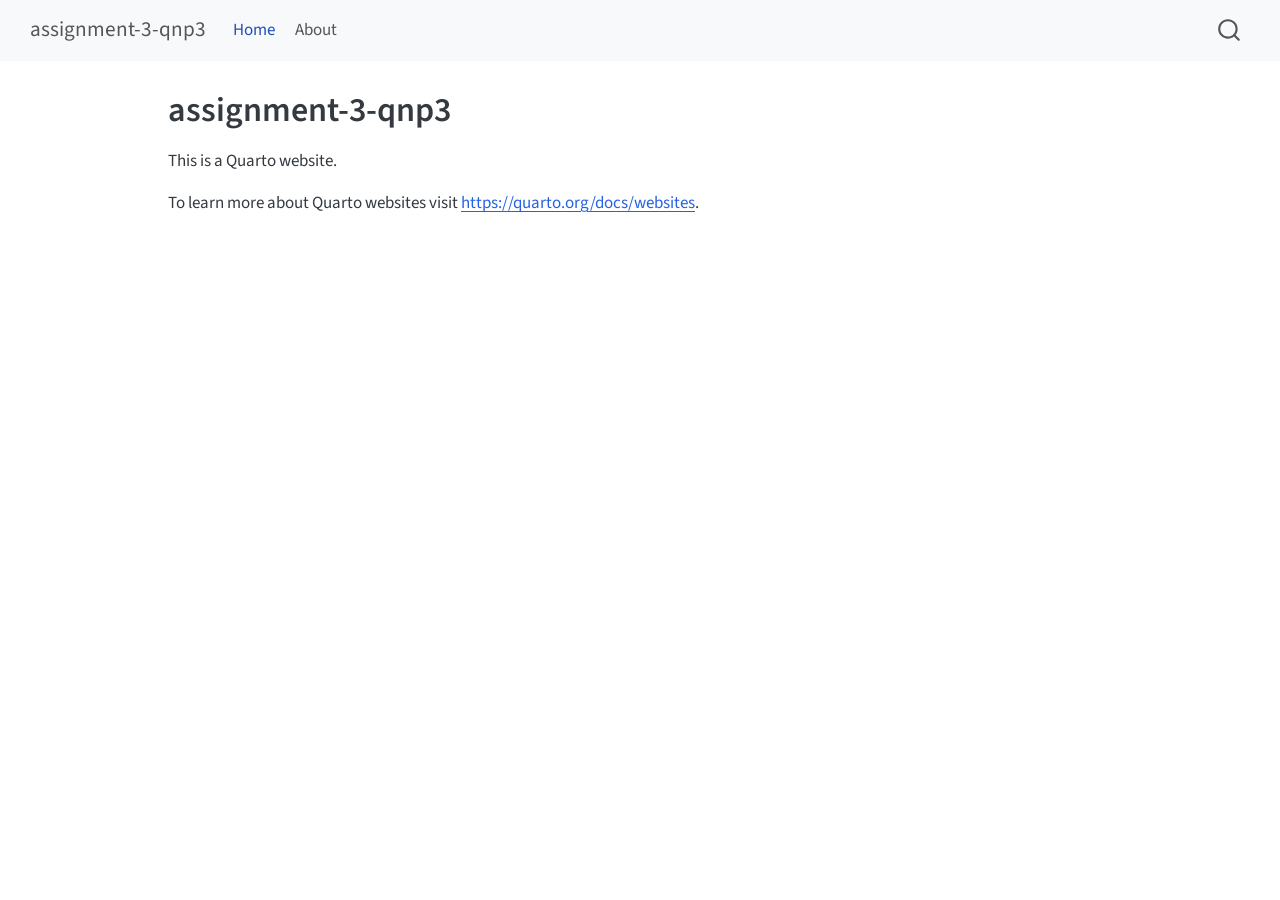
==== docs/index.html @ 650ab797 "upload" ====
<!DOCTYPE html>
<html xmlns="http://www.w3.org/1999/xhtml" lang="en" xml:lang="en"><head>

<meta charset="utf-8">
<meta name="generator" content="quarto-1.6.42">

<meta name="viewport" content="width=device-width, initial-scale=1.0, user-scalable=yes">


<title>assignment-3-qnp3</title>
<style>
code{white-space: pre-wrap;}
span.smallcaps{font-variant: small-caps;}
div.columns{display: flex; gap: min(4vw, 1.5em);}
div.column{flex: auto; overflow-x: auto;}
div.hanging-indent{margin-left: 1.5em; text-indent: -1.5em;}
ul.task-list{list-style: none;}
ul.task-list li input[type="checkbox"] {
  width: 0.8em;
  margin: 0 0.8em 0.2em -1em; /* quarto-specific, see https://github.com/quarto-dev/quarto-cli/issues/4556 */ 
  vertical-align: middle;
}
</style>


<script src="site_libs/quarto-nav/quarto-nav.js"></script>
<script src="site_libs/quarto-nav/headroom.min.js"></script>
<script src="site_libs/clipboard/clipboard.min.js"></script>
<script src="site_libs/quarto-search/autocomplete.umd.js"></script>
<script src="site_libs/quarto-search/fuse.min.js"></script>
<script src="site_libs/quarto-search/quarto-search.js"></script>
<meta name="quarto:offset" content="./">
<script src="site_libs/quarto-html/quarto.js"></script>
<script src="site_libs/quarto-html/popper.min.js"></script>
<script src="site_libs/quarto-html/tippy.umd.min.js"></script>
<script src="site_libs/quarto-html/anchor.min.js"></script>
<link href="site_libs/quarto-html/tippy.css" rel="stylesheet">
<link href="site_libs/quarto-html/quarto-syntax-highlighting-2f5df379a58b258e96c21c0638c20c03.css" rel="stylesheet" id="quarto-text-highlighting-styles">
<script src="site_libs/bootstrap/bootstrap.min.js"></script>
<link href="site_libs/bootstrap/bootstrap-icons.css" rel="stylesheet">
<link href="site_libs/bootstrap/bootstrap-6bd9cfa162949bde0a231f530c97869d.min.css" rel="stylesheet" append-hash="true" id="quarto-bootstrap" data-mode="light">
<script id="quarto-search-options" type="application/json">{
  "location": "navbar",
  "copy-button": false,
  "collapse-after": 3,
  "panel-placement": "end",
  "type": "overlay",
  "limit": 50,
  "keyboard-shortcut": [
    "f",
    "/",
    "s"
  ],
  "show-item-context": false,
  "language": {
    "search-no-results-text": "No results",
    "search-matching-documents-text": "matching documents",
    "search-copy-link-title": "Copy link to search",
    "search-hide-matches-text": "Hide additional matches",
    "search-more-match-text": "more match in this document",
    "search-more-matches-text": "more matches in this document",
    "search-clear-button-title": "Clear",
    "search-text-placeholder": "",
    "search-detached-cancel-button-title": "Cancel",
    "search-submit-button-title": "Submit",
    "search-label": "Search"
  }
}</script>


<link rel="stylesheet" href="styles.css">
</head>

<body class="nav-fixed">

<div id="quarto-search-results"></div>
  <header id="quarto-header" class="headroom fixed-top">
    <nav class="navbar navbar-expand-lg " data-bs-theme="dark">
      <div class="navbar-container container-fluid">
      <div class="navbar-brand-container mx-auto">
    <a class="navbar-brand" href="./index.html">
    <span class="navbar-title">assignment-3-qnp3</span>
    </a>
  </div>
            <div id="quarto-search" class="" title="Search"></div>
          <button class="navbar-toggler" type="button" data-bs-toggle="collapse" data-bs-target="#navbarCollapse" aria-controls="navbarCollapse" role="menu" aria-expanded="false" aria-label="Toggle navigation" onclick="if (window.quartoToggleHeadroom) { window.quartoToggleHeadroom(); }">
  <span class="navbar-toggler-icon"></span>
</button>
          <div class="collapse navbar-collapse" id="navbarCollapse">
            <ul class="navbar-nav navbar-nav-scroll me-auto">
  <li class="nav-item">
    <a class="nav-link active" href="./index.html" aria-current="page"> 
<span class="menu-text">Home</span></a>
  </li>  
  <li class="nav-item">
    <a class="nav-link" href="./about.html"> 
<span class="menu-text">About</span></a>
  </li>  
</ul>
          </div> <!-- /navcollapse -->
            <div class="quarto-navbar-tools">
</div>
      </div> <!-- /container-fluid -->
    </nav>
</header>
<!-- content -->
<div id="quarto-content" class="quarto-container page-columns page-rows-contents page-layout-article page-navbar">
<!-- sidebar -->
<!-- margin-sidebar -->
    <div id="quarto-margin-sidebar" class="sidebar margin-sidebar zindex-bottom">
        
    </div>
<!-- main -->
<main class="content" id="quarto-document-content">

<header id="title-block-header" class="quarto-title-block default">
<div class="quarto-title">
<h1 class="title">assignment-3-qnp3</h1>
</div>



<div class="quarto-title-meta">

    
  
    
  </div>
  


</header>


<p>This is a Quarto website.</p>
<p>To learn more about Quarto websites visit <a href="https://quarto.org/docs/websites" class="uri">https://quarto.org/docs/websites</a>.</p>



</main> <!-- /main -->
<script id="quarto-html-after-body" type="application/javascript">
window.document.addEventListener("DOMContentLoaded", function (event) {
  const toggleBodyColorMode = (bsSheetEl) => {
    const mode = bsSheetEl.getAttribute("data-mode");
    const bodyEl = window.document.querySelector("body");
    if (mode === "dark") {
      bodyEl.classList.add("quarto-dark");
      bodyEl.classList.remove("quarto-light");
    } else {
      bodyEl.classList.add("quarto-light");
      bodyEl.classList.remove("quarto-dark");
    }
  }
  const toggleBodyColorPrimary = () => {
    const bsSheetEl = window.document.querySelector("link#quarto-bootstrap");
    if (bsSheetEl) {
      toggleBodyColorMode(bsSheetEl);
    }
  }
  toggleBodyColorPrimary();  
  const icon = "";
  const anchorJS = new window.AnchorJS();
  anchorJS.options = {
    placement: 'right',
    icon: icon
  };
  anchorJS.add('.anchored');
  const isCodeAnnotation = (el) => {
    for (const clz of el.classList) {
      if (clz.startsWith('code-annotation-')) {                     
        return true;
      }
    }
    return false;
  }
  const onCopySuccess = function(e) {
    // button target
    const button = e.trigger;
    // don't keep focus
    button.blur();
    // flash "checked"
    button.classList.add('code-copy-button-checked');
    var currentTitle = button.getAttribute("title");
    button.setAttribute("title", "Copied!");
    let tooltip;
    if (window.bootstrap) {
      button.setAttribute("data-bs-toggle", "tooltip");
      button.setAttribute("data-bs-placement", "left");
      button.setAttribute("data-bs-title", "Copied!");
      tooltip = new bootstrap.Tooltip(button, 
        { trigger: "manual", 
          customClass: "code-copy-button-tooltip",
          offset: [0, -8]});
      tooltip.show();    
    }
    setTimeout(function() {
      if (tooltip) {
        tooltip.hide();
        button.removeAttribute("data-bs-title");
        button.removeAttribute("data-bs-toggle");
        button.removeAttribute("data-bs-placement");
      }
      button.setAttribute("title", currentTitle);
      button.classList.remove('code-copy-button-checked');
    }, 1000);
    // clear code selection
    e.clearSelection();
  }
  const getTextToCopy = function(trigger) {
      const codeEl = trigger.previousElementSibling.cloneNode(true);
      for (const childEl of codeEl.children) {
        if (isCodeAnnotation(childEl)) {
          childEl.remove();
        }
      }
      return codeEl.innerText;
  }
  const clipboard = new window.ClipboardJS('.code-copy-button:not([data-in-quarto-modal])', {
    text: getTextToCopy
  });
  clipboard.on('success', onCopySuccess);
  if (window.document.getElementById('quarto-embedded-source-code-modal')) {
    const clipboardModal = new window.ClipboardJS('.code-copy-button[data-in-quarto-modal]', {
      text: getTextToCopy,
      container: window.document.getElementById('quarto-embedded-source-code-modal')
    });
    clipboardModal.on('success', onCopySuccess);
  }
    var localhostRegex = new RegExp(/^(?:http|https):\/\/localhost\:?[0-9]*\//);
    var mailtoRegex = new RegExp(/^mailto:/);
      var filterRegex = new RegExp('/' + window.location.host + '/');
    var isInternal = (href) => {
        return filterRegex.test(href) || localhostRegex.test(href) || mailtoRegex.test(href);
    }
    // Inspect non-navigation links and adorn them if external
 	var links = window.document.querySelectorAll('a[href]:not(.nav-link):not(.navbar-brand):not(.toc-action):not(.sidebar-link):not(.sidebar-item-toggle):not(.pagination-link):not(.no-external):not([aria-hidden]):not(.dropdown-item):not(.quarto-navigation-tool):not(.about-link)');
    for (var i=0; i<links.length; i++) {
      const link = links[i];
      if (!isInternal(link.href)) {
        // undo the damage that might have been done by quarto-nav.js in the case of
        // links that we want to consider external
        if (link.dataset.originalHref !== undefined) {
          link.href = link.dataset.originalHref;
        }
      }
    }
  function tippyHover(el, contentFn, onTriggerFn, onUntriggerFn) {
    const config = {
      allowHTML: true,
      maxWidth: 500,
      delay: 100,
      arrow: false,
      appendTo: function(el) {
          return el.parentElement;
      },
      interactive: true,
      interactiveBorder: 10,
      theme: 'quarto',
      placement: 'bottom-start',
    };
    if (contentFn) {
      config.content = contentFn;
    }
    if (onTriggerFn) {
      config.onTrigger = onTriggerFn;
    }
    if (onUntriggerFn) {
      config.onUntrigger = onUntriggerFn;
    }
    window.tippy(el, config); 
  }
  const noterefs = window.document.querySelectorAll('a[role="doc-noteref"]');
  for (var i=0; i<noterefs.length; i++) {
    const ref = noterefs[i];
    tippyHover(ref, function() {
      // use id or data attribute instead here
      let href = ref.getAttribute('data-footnote-href') || ref.getAttribute('href');
      try { href = new URL(href).hash; } catch {}
      const id = href.replace(/^#\/?/, "");
      const note = window.document.getElementById(id);
      if (note) {
        return note.innerHTML;
      } else {
        return "";
      }
    });
  }
  const xrefs = window.document.querySelectorAll('a.quarto-xref');
  const processXRef = (id, note) => {
    // Strip column container classes
    const stripColumnClz = (el) => {
      el.classList.remove("page-full", "page-columns");
      if (el.children) {
        for (const child of el.children) {
          stripColumnClz(child);
        }
      }
    }
    stripColumnClz(note)
    if (id === null || id.startsWith('sec-')) {
      // Special case sections, only their first couple elements
      const container = document.createElement("div");
      if (note.children && note.children.length > 2) {
        container.appendChild(note.children[0].cloneNode(true));
        for (let i = 1; i < note.children.length; i++) {
          const child = note.children[i];
          if (child.tagName === "P" && child.innerText === "") {
            continue;
          } else {
            container.appendChild(child.cloneNode(true));
            break;
          }
        }
        if (window.Quarto?.typesetMath) {
          window.Quarto.typesetMath(container);
        }
        return container.innerHTML
      } else {
        if (window.Quarto?.typesetMath) {
          window.Quarto.typesetMath(note);
        }
        return note.innerHTML;
      }
    } else {
      // Remove any anchor links if they are present
      const anchorLink = note.querySelector('a.anchorjs-link');
      if (anchorLink) {
        anchorLink.remove();
      }
      if (window.Quarto?.typesetMath) {
        window.Quarto.typesetMath(note);
      }
      if (note.classList.contains("callout")) {
        return note.outerHTML;
      } else {
        return note.innerHTML;
      }
    }
  }
  for (var i=0; i<xrefs.length; i++) {
    const xref = xrefs[i];
    tippyHover(xref, undefined, function(instance) {
      instance.disable();
      let url = xref.getAttribute('href');
      let hash = undefined; 
      if (url.startsWith('#')) {
        hash = url;
      } else {
        try { hash = new URL(url).hash; } catch {}
      }
      if (hash) {
        const id = hash.replace(/^#\/?/, "");
        const note = window.document.getElementById(id);
        if (note !== null) {
          try {
            const html = processXRef(id, note.cloneNode(true));
            instance.setContent(html);
          } finally {
            instance.enable();
            instance.show();
          }
        } else {
          // See if we can fetch this
          fetch(url.split('#')[0])
          .then(res => res.text())
          .then(html => {
            const parser = new DOMParser();
            const htmlDoc = parser.parseFromString(html, "text/html");
            const note = htmlDoc.getElementById(id);
            if (note !== null) {
              const html = processXRef(id, note);
              instance.setContent(html);
            } 
          }).finally(() => {
            instance.enable();
            instance.show();
          });
        }
      } else {
        // See if we can fetch a full url (with no hash to target)
        // This is a special case and we should probably do some content thinning / targeting
        fetch(url)
        .then(res => res.text())
        .then(html => {
          const parser = new DOMParser();
          const htmlDoc = parser.parseFromString(html, "text/html");
          const note = htmlDoc.querySelector('main.content');
          if (note !== null) {
            // This should only happen for chapter cross references
            // (since there is no id in the URL)
            // remove the first header
            if (note.children.length > 0 && note.children[0].tagName === "HEADER") {
              note.children[0].remove();
            }
            const html = processXRef(null, note);
            instance.setContent(html);
          } 
        }).finally(() => {
          instance.enable();
          instance.show();
        });
      }
    }, function(instance) {
    });
  }
      let selectedAnnoteEl;
      const selectorForAnnotation = ( cell, annotation) => {
        let cellAttr = 'data-code-cell="' + cell + '"';
        let lineAttr = 'data-code-annotation="' +  annotation + '"';
        const selector = 'span[' + cellAttr + '][' + lineAttr + ']';
        return selector;
      }
      const selectCodeLines = (annoteEl) => {
        const doc = window.document;
        const targetCell = annoteEl.getAttribute("data-target-cell");
        const targetAnnotation = annoteEl.getAttribute("data-target-annotation");
        const annoteSpan = window.document.querySelector(selectorForAnnotation(targetCell, targetAnnotation));
        const lines = annoteSpan.getAttribute("data-code-lines").split(",");
        const lineIds = lines.map((line) => {
          return targetCell + "-" + line;
        })
        let top = null;
        let height = null;
        let parent = null;
        if (lineIds.length > 0) {
            //compute the position of the single el (top and bottom and make a div)
            const el = window.document.getElementById(lineIds[0]);
            top = el.offsetTop;
            height = el.offsetHeight;
            parent = el.parentElement.parentElement;
          if (lineIds.length > 1) {
            const lastEl = window.document.getElementById(lineIds[lineIds.length - 1]);
            const bottom = lastEl.offsetTop + lastEl.offsetHeight;
            height = bottom - top;
          }
          if (top !== null && height !== null && parent !== null) {
            // cook up a div (if necessary) and position it 
            let div = window.document.getElementById("code-annotation-line-highlight");
            if (div === null) {
              div = window.document.createElement("div");
              div.setAttribute("id", "code-annotation-line-highlight");
              div.style.position = 'absolute';
              parent.appendChild(div);
            }
            div.style.top = top - 2 + "px";
            div.style.height = height + 4 + "px";
            div.style.left = 0;
            let gutterDiv = window.document.getElementById("code-annotation-line-highlight-gutter");
            if (gutterDiv === null) {
              gutterDiv = window.document.createElement("div");
              gutterDiv.setAttribute("id", "code-annotation-line-highlight-gutter");
              gutterDiv.style.position = 'absolute';
              const codeCell = window.document.getElementById(targetCell);
              const gutter = codeCell.querySelector('.code-annotation-gutter');
              gutter.appendChild(gutterDiv);
            }
            gutterDiv.style.top = top - 2 + "px";
            gutterDiv.style.height = height + 4 + "px";
          }
          selectedAnnoteEl = annoteEl;
        }
      };
      const unselectCodeLines = () => {
        const elementsIds = ["code-annotation-line-highlight", "code-annotation-line-highlight-gutter"];
        elementsIds.forEach((elId) => {
          const div = window.document.getElementById(elId);
          if (div) {
            div.remove();
          }
        });
        selectedAnnoteEl = undefined;
      };
        // Handle positioning of the toggle
    window.addEventListener(
      "resize",
      throttle(() => {
        elRect = undefined;
        if (selectedAnnoteEl) {
          selectCodeLines(selectedAnnoteEl);
        }
      }, 10)
    );
    function throttle(fn, ms) {
    let throttle = false;
    let timer;
      return (...args) => {
        if(!throttle) { // first call gets through
            fn.apply(this, args);
            throttle = true;
        } else { // all the others get throttled
            if(timer) clearTimeout(timer); // cancel #2
            timer = setTimeout(() => {
              fn.apply(this, args);
              timer = throttle = false;
            }, ms);
        }
      };
    }
      // Attach click handler to the DT
      const annoteDls = window.document.querySelectorAll('dt[data-target-cell]');
      for (const annoteDlNode of annoteDls) {
        annoteDlNode.addEventListener('click', (event) => {
          const clickedEl = event.target;
          if (clickedEl !== selectedAnnoteEl) {
            unselectCodeLines();
            const activeEl = window.document.querySelector('dt[data-target-cell].code-annotation-active');
            if (activeEl) {
              activeEl.classList.remove('code-annotation-active');
            }
            selectCodeLines(clickedEl);
            clickedEl.classList.add('code-annotation-active');
          } else {
            // Unselect the line
            unselectCodeLines();
            clickedEl.classList.remove('code-annotation-active');
          }
        });
      }
  const findCites = (el) => {
    const parentEl = el.parentElement;
    if (parentEl) {
      const cites = parentEl.dataset.cites;
      if (cites) {
        return {
          el,
          cites: cites.split(' ')
        };
      } else {
        return findCites(el.parentElement)
      }
    } else {
      return undefined;
    }
  };
  var bibliorefs = window.document.querySelectorAll('a[role="doc-biblioref"]');
  for (var i=0; i<bibliorefs.length; i++) {
    const ref = bibliorefs[i];
    const citeInfo = findCites(ref);
    if (citeInfo) {
      tippyHover(citeInfo.el, function() {
        var popup = window.document.createElement('div');
        citeInfo.cites.forEach(function(cite) {
          var citeDiv = window.document.createElement('div');
          citeDiv.classList.add('hanging-indent');
          citeDiv.classList.add('csl-entry');
          var biblioDiv = window.document.getElementById('ref-' + cite);
          if (biblioDiv) {
            citeDiv.innerHTML = biblioDiv.innerHTML;
          }
          popup.appendChild(citeDiv);
        });
        return popup.innerHTML;
      });
    }
  }
});
</script>
</div> <!-- /content -->




</body></html>
---- docs/site_libs/quarto-html/tippy.css ----
.tippy-box[data-animation=fade][data-state=hidden]{opacity:0}[data-tippy-root]{max-width:calc(100vw - 10px)}.tippy-box{position:relative;background-color:#333;color:#fff;border-radius:4px;font-size:14px;line-height:1.4;white-space:normal;outline:0;transition-property:transform,visibility,opacity}.tippy-box[data-placement^=top]>.tippy-arrow{bottom:0}.tippy-box[data-placement^=top]>.tippy-arrow:before{bottom:-7px;left:0;border-width:8px 8px 0;border-top-color:initial;transform-origin:center top}.tippy-box[data-placement^=bottom]>.tippy-arrow{top:0}.tippy-box[data-placement^=bottom]>.tippy-arrow:before{top:-7px;left:0;border-width:0 8px 8px;border-bottom-color:initial;transform-origin:center bottom}.tippy-box[data-placement^=left]>.tippy-arrow{right:0}.tippy-box[data-placement^=left]>.tippy-arrow:before{border-width:8px 0 8px 8px;border-left-color:initial;right:-7px;transform-origin:center left}.tippy-box[data-placement^=right]>.tippy-arrow{left:0}.tippy-box[data-placement^=right]>.tippy-arrow:before{left:-7px;border-width:8px 8px 8px 0;border-right-color:initial;transform-origin:center right}.tippy-box[data-inertia][data-state=visible]{transition-timing-function:cubic-bezier(.54,1.5,.38,1.11)}.tippy-arrow{width:16px;height:16px;color:#333}.tippy-arrow:before{content:"";position:absolute;border-color:transparent;border-style:solid}.tippy-content{position:relative;padding:5px 9px;z-index:1}
---- docs/site_libs/quarto-html/quarto-syntax-highlighting-2f5df379a58b258e96c21c0638c20c03.css ----
/* quarto syntax highlight colors */
:root {
  --quarto-hl-ot-color: #003B4F;
  --quarto-hl-at-color: #657422;
  --quarto-hl-ss-color: #20794D;
  --quarto-hl-an-color: #5E5E5E;
  --quarto-hl-fu-color: #4758AB;
  --quarto-hl-st-color: #20794D;
  --quarto-hl-cf-color: #003B4F;
  --quarto-hl-op-color: #5E5E5E;
  --quarto-hl-er-color: #AD0000;
  --quarto-hl-bn-color: #AD0000;
  --quarto-hl-al-color: #AD0000;
  --quarto-hl-va-color: #111111;
  --quarto-hl-bu-color: inherit;
  --quarto-hl-ex-color: inherit;
  --quarto-hl-pp-color: #AD0000;
  --quarto-hl-in-color: #5E5E5E;
  --quarto-hl-vs-color: #20794D;
  --quarto-hl-wa-color: #5E5E5E;
  --quarto-hl-do-color: #5E5E5E;
  --quarto-hl-im-color: #00769E;
  --quarto-hl-ch-color: #20794D;
  --quarto-hl-dt-color: #AD0000;
  --quarto-hl-fl-color: #AD0000;
  --quarto-hl-co-color: #5E5E5E;
  --quarto-hl-cv-color: #5E5E5E;
  --quarto-hl-cn-color: #8f5902;
  --quarto-hl-sc-color: #5E5E5E;
  --quarto-hl-dv-color: #AD0000;
  --quarto-hl-kw-color: #003B4F;
}

/* other quarto variables */
:root {
  --quarto-font-monospace: SFMono-Regular, Menlo, Monaco, Consolas, "Liberation Mono", "Courier New", monospace;
}

pre > code.sourceCode > span {
  color: #003B4F;
}

code span {
  color: #003B4F;
}

code.sourceCode > span {
  color: #003B4F;
}

div.sourceCode,
div.sourceCode pre.sourceCode {
  color: #003B4F;
}

code span.ot {
  color: #003B4F;
  font-style: inherit;
}

code span.at {
  color: #657422;
  font-style: inherit;
}

code span.ss {
  color: #20794D;
  font-style: inherit;
}

code span.an {
  color: #5E5E5E;
  font-style: inherit;
}

code span.fu {
  color: #4758AB;
  font-style: inherit;
}

code span.st {
  color: #20794D;
  font-style: inherit;
}

code span.cf {
  color: #003B4F;
  font-weight: bold;
  font-style: inherit;
}

code span.op {
  color: #5E5E5E;
  font-style: inherit;
}

code span.er {
  color: #AD0000;
  font-style: inherit;
}

code span.bn {
  color: #AD0000;
  font-style: inherit;
}

code span.al {
  color: #AD0000;
  font-style: inherit;
}

code span.va {
  color: #111111;
  font-style: inherit;
}

code span.bu {
  font-style: inherit;
}

code span.ex {
  font-style: inherit;
}

code span.pp {
  color: #AD0000;
  font-style: inherit;
}

code span.in {
  color: #5E5E5E;
  font-style: inherit;
}

code span.vs {
  color: #20794D;
  font-style: inherit;
}

code span.wa {
  color: #5E5E5E;
  font-style: italic;
}

code span.do {
  color: #5E5E5E;
  font-style: italic;
}

code span.im {
  color: #00769E;
  font-style: inherit;
}

code span.ch {
  color: #20794D;
  font-style: inherit;
}

code span.dt {
  color: #AD0000;
  font-style: inherit;
}

code span.fl {
  color: #AD0000;
  font-style: inherit;
}

code span.co {
  color: #5E5E5E;
  font-style: inherit;
}

code span.cv {
  color: #5E5E5E;
  font-style: italic;
}

code span.cn {
  color: #8f5902;
  font-style: inherit;
}

code span.sc {
  color: #5E5E5E;
  font-style: inherit;
}

code span.dv {
  color: #AD0000;
  font-style: inherit;
}

code span.kw {
  color: #003B4F;
  font-weight: bold;
  font-style: inherit;
}

.prevent-inlining {
  content: "</";
}

/*# sourceMappingURL=35eb38a806ee71ea6d2563be2308c832.css.map */
---- docs/styles.css ----
/* css styles */
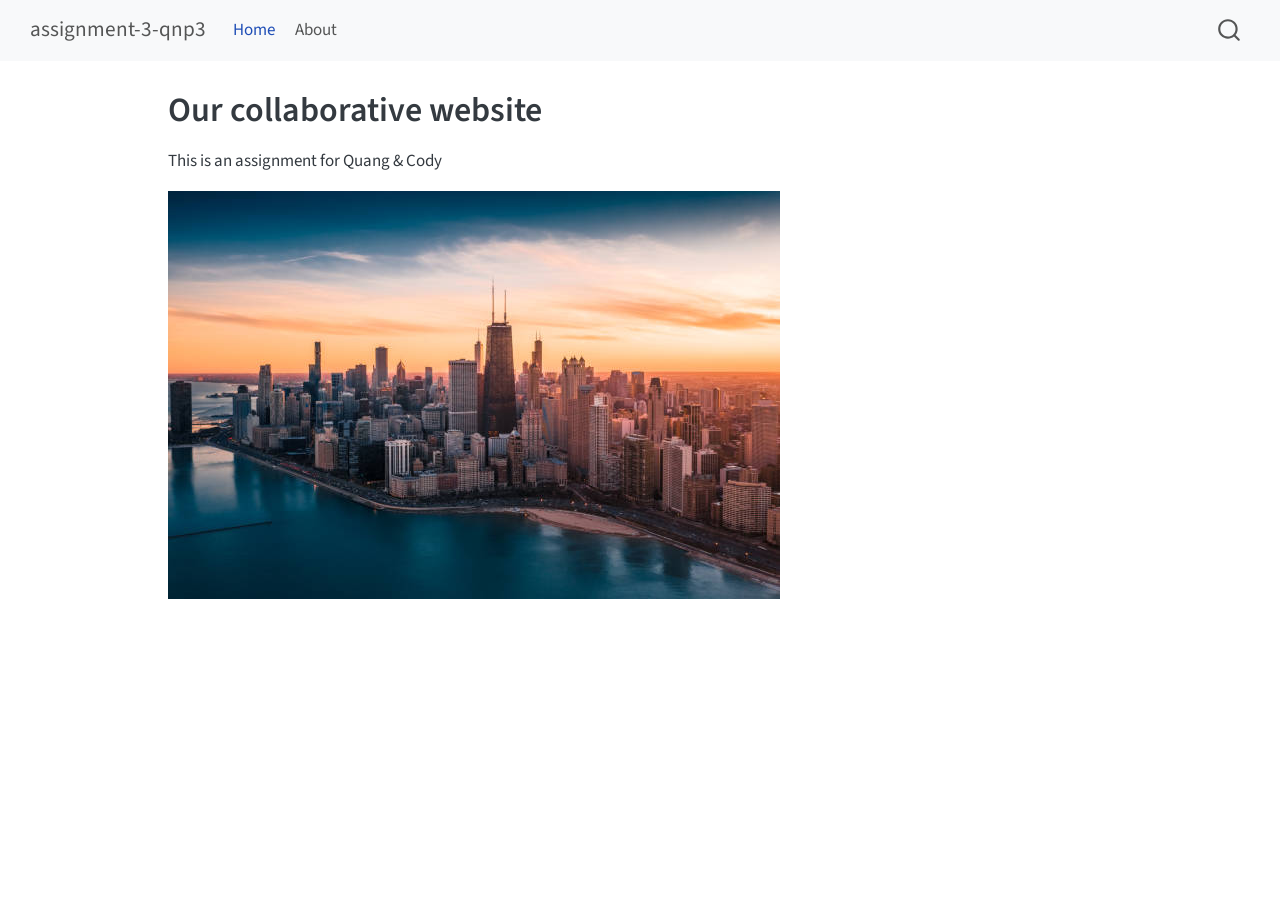
==== commit ed73bc05: "upload 2" ====
--- a/docs/index.html
+++ b/docs/index.html
@@ -7,7 +7,7 @@
 <meta name="viewport" content="width=device-width, initial-scale=1.0, user-scalable=yes">
 
 
-<title>assignment-3-qnp3</title>
+<title>Our collaborative website – assignment-3-qnp3</title>
 <style>
 code{white-space: pre-wrap;}
 span.smallcaps{font-variant: small-caps;}
@@ -115,7 +115,7 @@
 
 <header id="title-block-header" class="quarto-title-block default">
 <div class="quarto-title">
-<h1 class="title">assignment-3-qnp3</h1>
+<h1 class="title">Our collaborative website</h1>
 </div>
 
 
@@ -132,8 +132,8 @@
 </header>
 
 
-<p>This is a Quarto website.</p>
-<p>To learn more about Quarto websites visit <a href="https://quarto.org/docs/websites" class="uri">https://quarto.org/docs/websites</a>.</p>
+<p>This is an assignment for Quang &amp; Cody</p>
+<p><img src="images/istockphoto-1204331594-612x612.jpg" class="img-fluid"></p>
 
 
 
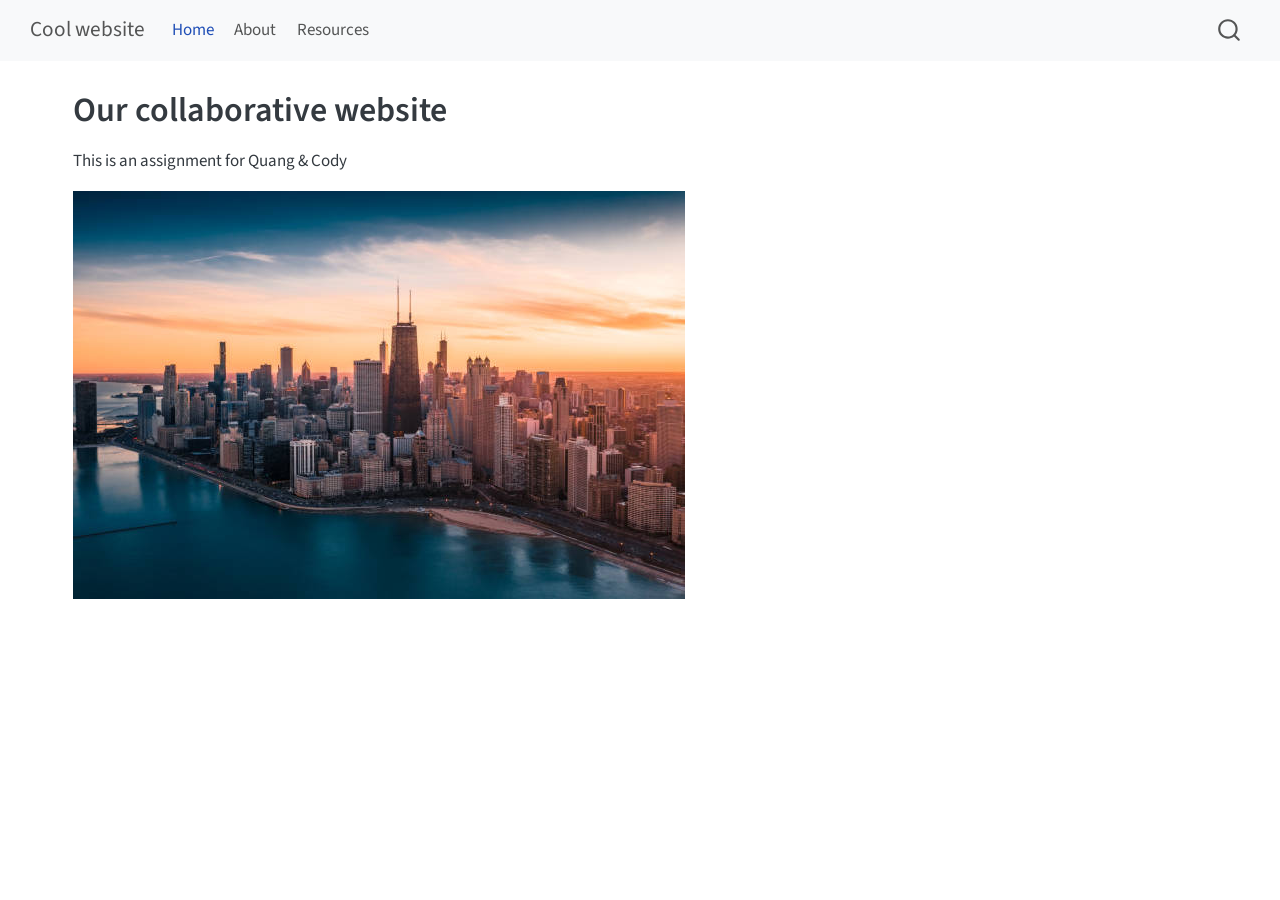
==== commit 495b3775: "update" ====
--- a/docs/index.html
+++ b/docs/index.html
@@ -7,7 +7,7 @@
 <meta name="viewport" content="width=device-width, initial-scale=1.0, user-scalable=yes">
 
 
-<title>Our collaborative website – assignment-3-qnp3</title>
+<title>Our collaborative website – Cool website</title>
 <style>
 code{white-space: pre-wrap;}
 span.smallcaps{font-variant: small-caps;}
@@ -79,7 +79,7 @@
       <div class="navbar-container container-fluid">
       <div class="navbar-brand-container mx-auto">
     <a class="navbar-brand" href="./index.html">
-    <span class="navbar-title">assignment-3-qnp3</span>
+    <span class="navbar-title">Cool website</span>
     </a>
   </div>
             <div id="quarto-search" class="" title="Search"></div>
@@ -96,6 +96,10 @@
     <a class="nav-link" href="./about.html"> 
 <span class="menu-text">About</span></a>
   </li>  
+  <li class="nav-item">
+    <a class="nav-link" href="./resources.html"> 
+<span class="menu-text">Resources</span></a>
+  </li>  
 </ul>
           </div> <!-- /navcollapse -->
             <div class="quarto-navbar-tools">
@@ -104,14 +108,14 @@
     </nav>
 </header>
 <!-- content -->
-<div id="quarto-content" class="quarto-container page-columns page-rows-contents page-layout-article page-navbar">
+<div id="quarto-content" class="quarto-container page-columns page-rows-contents page-layout-full page-navbar">
 <!-- sidebar -->
 <!-- margin-sidebar -->
     <div id="quarto-margin-sidebar" class="sidebar margin-sidebar zindex-bottom">
         
     </div>
 <!-- main -->
-<main class="content" id="quarto-document-content">
+<main class="content column-page" id="quarto-document-content">
 
 <header id="title-block-header" class="quarto-title-block default">
 <div class="quarto-title">
@@ -120,7 +124,7 @@
 
 
 
-<div class="quarto-title-meta">
+<div class="quarto-title-meta column-page">
 
     
   
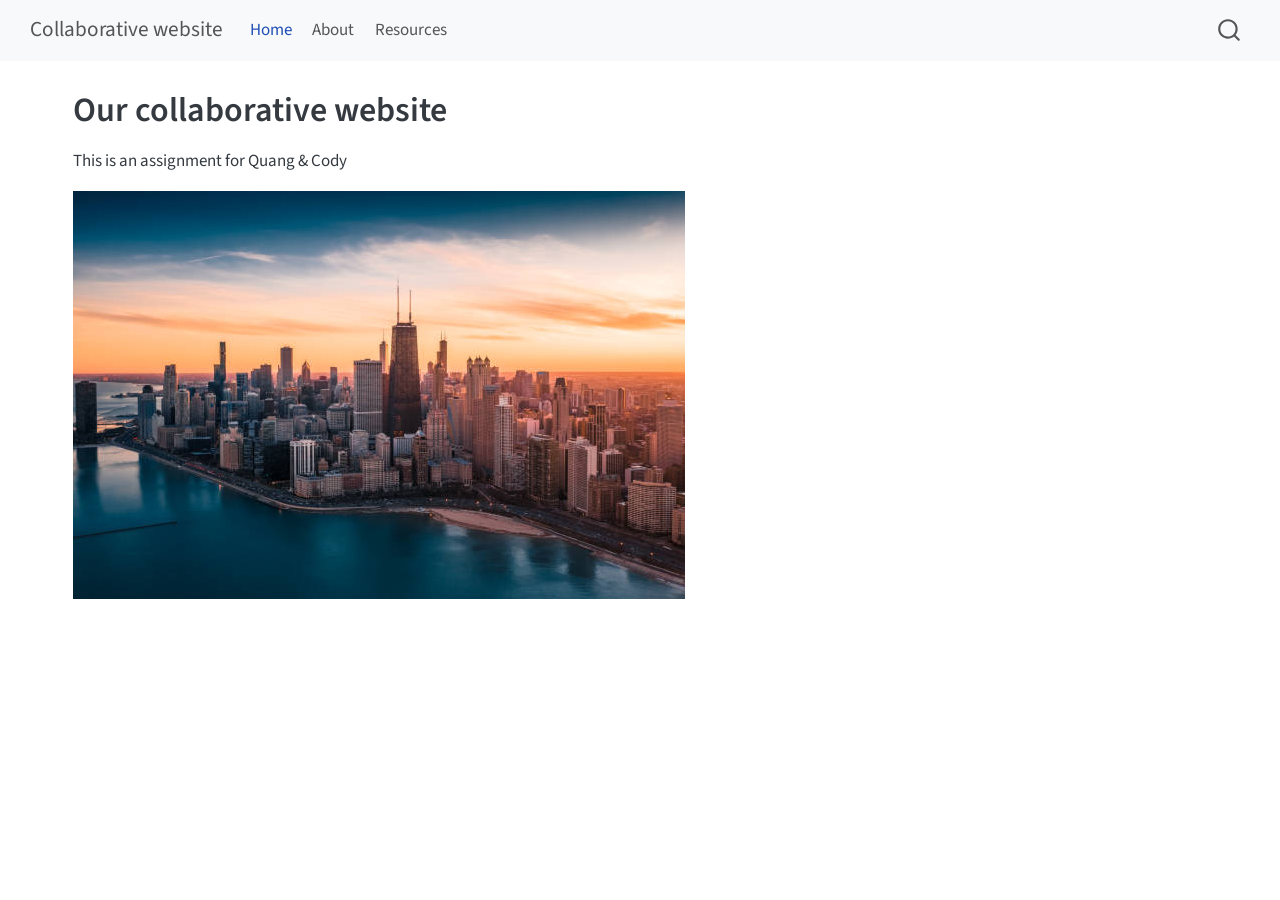
==== commit e6338ff1: "update 3" ====
--- a/docs/index.html
+++ b/docs/index.html
@@ -7,7 +7,7 @@
 <meta name="viewport" content="width=device-width, initial-scale=1.0, user-scalable=yes">
 
 
-<title>Our collaborative website – Cool website</title>
+<title>Our collaborative website – Collaborative website</title>
 <style>
 code{white-space: pre-wrap;}
 span.smallcaps{font-variant: small-caps;}
@@ -79,7 +79,7 @@
       <div class="navbar-container container-fluid">
       <div class="navbar-brand-container mx-auto">
     <a class="navbar-brand" href="./index.html">
-    <span class="navbar-title">Cool website</span>
+    <span class="navbar-title">Collaborative website</span>
     </a>
   </div>
             <div id="quarto-search" class="" title="Search"></div>
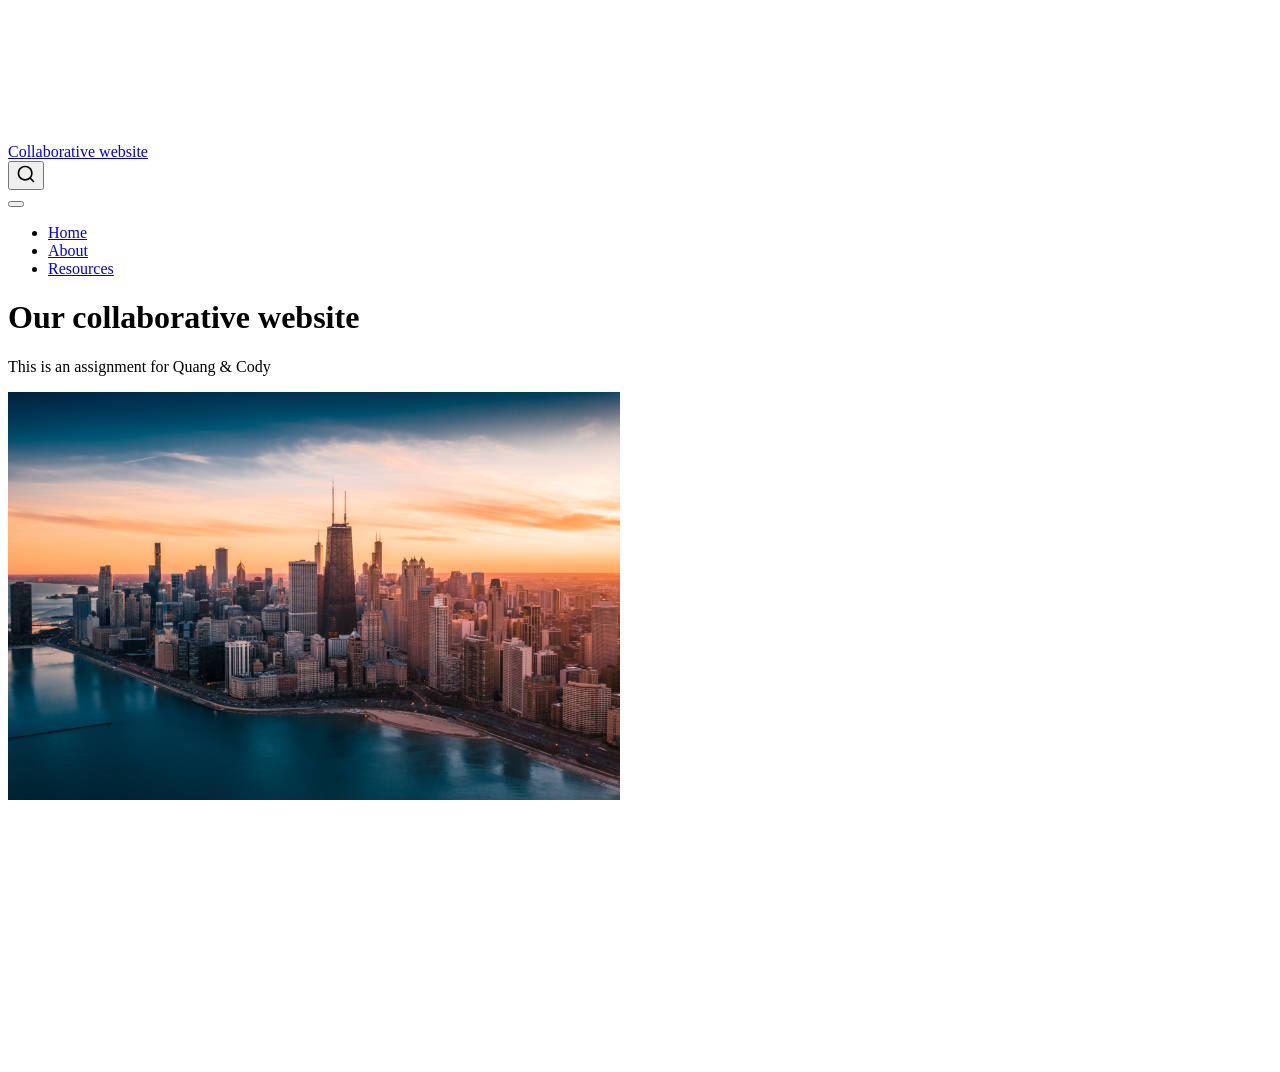
==== commit f90f9315: "update 4" ====
--- a/docs/index.html
+++ b/docs/index.html
@@ -35,10 +35,10 @@
 <script src="site_libs/quarto-html/tippy.umd.min.js"></script>
 <script src="site_libs/quarto-html/anchor.min.js"></script>
 <link href="site_libs/quarto-html/tippy.css" rel="stylesheet">
-<link href="site_libs/quarto-html/quarto-syntax-highlighting-2f5df379a58b258e96c21c0638c20c03.css" rel="stylesheet" id="quarto-text-highlighting-styles">
+<link href="site_libs/quarto-html/quarto-syntax-highlighting-dark-b53751a350365c71b6c909e95f209ed1.css" rel="stylesheet" id="quarto-text-highlighting-styles">
 <script src="site_libs/bootstrap/bootstrap.min.js"></script>
 <link href="site_libs/bootstrap/bootstrap-icons.css" rel="stylesheet">
-<link href="site_libs/bootstrap/bootstrap-6bd9cfa162949bde0a231f530c97869d.min.css" rel="stylesheet" append-hash="true" id="quarto-bootstrap" data-mode="light">
+<link href="site_libs/bootstrap/bootstrap-97e8118aa17df01863e4d4c59f1f926f.min.css" rel="stylesheet" append-hash="true" id="quarto-bootstrap" data-mode="dark">
 <script id="quarto-search-options" type="application/json">{
   "location": "navbar",
   "copy-button": false,
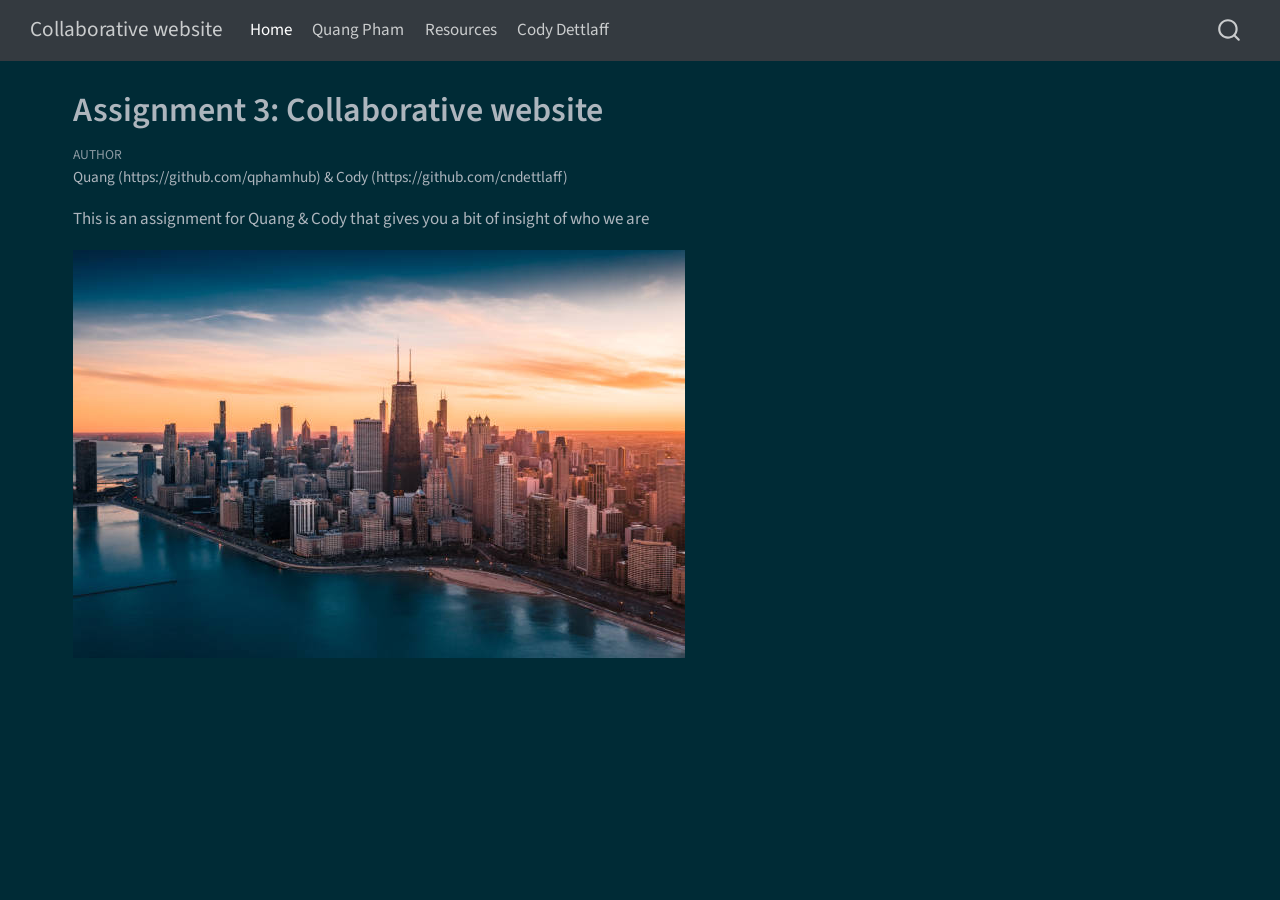
==== commit b2edf7aa: "Website tabs update" ====
--- a/docs/index.html
+++ b/docs/index.html
@@ -2,12 +2,13 @@
 <html xmlns="http://www.w3.org/1999/xhtml" lang="en" xml:lang="en"><head>
 
 <meta charset="utf-8">
-<meta name="generator" content="quarto-1.6.42">
+<meta name="generator" content="quarto-1.7.32">
 
 <meta name="viewport" content="width=device-width, initial-scale=1.0, user-scalable=yes">
 
-
-<title>Our collaborative website – Collaborative website</title>
+<meta name="author" content="Quang (https://github.com/qphamhub) &amp; Cody (https://github.com/cndettlaff)">
+
+<title>Assignment 3: Collaborative website – Collaborative website</title>
 <style>
 code{white-space: pre-wrap;}
 span.smallcaps{font-variant: small-caps;}
@@ -30,15 +31,16 @@
 <script src="site_libs/quarto-search/fuse.min.js"></script>
 <script src="site_libs/quarto-search/quarto-search.js"></script>
 <meta name="quarto:offset" content="./">
-<script src="site_libs/quarto-html/quarto.js"></script>
+<script src="site_libs/quarto-html/quarto.js" type="module"></script>
+<script src="site_libs/quarto-html/tabsets/tabsets.js" type="module"></script>
 <script src="site_libs/quarto-html/popper.min.js"></script>
 <script src="site_libs/quarto-html/tippy.umd.min.js"></script>
 <script src="site_libs/quarto-html/anchor.min.js"></script>
 <link href="site_libs/quarto-html/tippy.css" rel="stylesheet">
-<link href="site_libs/quarto-html/quarto-syntax-highlighting-dark-b53751a350365c71b6c909e95f209ed1.css" rel="stylesheet" id="quarto-text-highlighting-styles">
+<link href="site_libs/quarto-html/quarto-syntax-highlighting-dark-2fef5ea3f8957b3e4ecc936fc74692ca.css" rel="stylesheet" id="quarto-text-highlighting-styles">
 <script src="site_libs/bootstrap/bootstrap.min.js"></script>
 <link href="site_libs/bootstrap/bootstrap-icons.css" rel="stylesheet">
-<link href="site_libs/bootstrap/bootstrap-97e8118aa17df01863e4d4c59f1f926f.min.css" rel="stylesheet" append-hash="true" id="quarto-bootstrap" data-mode="dark">
+<link href="site_libs/bootstrap/bootstrap-1ddaa63cc98d7b260f5cf9c9021de554.min.css" rel="stylesheet" append-hash="true" id="quarto-bootstrap" data-mode="dark">
 <script id="quarto-search-options" type="application/json">{
   "location": "navbar",
   "copy-button": false,
@@ -71,7 +73,7 @@
 <link rel="stylesheet" href="styles.css">
 </head>
 
-<body class="nav-fixed">
+<body class="nav-fixed quarto-light">
 
 <div id="quarto-search-results"></div>
   <header id="quarto-header" class="headroom fixed-top">
@@ -94,11 +96,15 @@
   </li>  
   <li class="nav-item">
     <a class="nav-link" href="./about.html"> 
-<span class="menu-text">About</span></a>
+<span class="menu-text">Quang Pham</span></a>
   </li>  
   <li class="nav-item">
     <a class="nav-link" href="./resources.html"> 
 <span class="menu-text">Resources</span></a>
+  </li>  
+  <li class="nav-item">
+    <a class="nav-link" href="./Cody.html"> 
+<span class="menu-text">Cody Dettlaff</span></a>
   </li>  
 </ul>
           </div> <!-- /navcollapse -->
@@ -119,13 +125,19 @@
 
 <header id="title-block-header" class="quarto-title-block default">
 <div class="quarto-title">
-<h1 class="title">Our collaborative website</h1>
+<h1 class="title">Assignment 3: Collaborative website</h1>
 </div>
 
 
 
 <div class="quarto-title-meta column-page">
 
+    <div>
+    <div class="quarto-title-meta-heading">Author</div>
+    <div class="quarto-title-meta-contents">
+             <p>Quang (https://github.com/qphamhub) &amp; Cody (https://github.com/cndettlaff) </p>
+          </div>
+  </div>
     
   
     
@@ -136,243 +148,249 @@
 </header>
 
 
-<p>This is an assignment for Quang &amp; Cody</p>
+<p>This is an assignment for Quang &amp; Cody that gives you a bit of insight of who we are</p>
 <p><img src="images/istockphoto-1204331594-612x612.jpg" class="img-fluid"></p>
 
 
 
 </main> <!-- /main -->
 <script id="quarto-html-after-body" type="application/javascript">
-window.document.addEventListener("DOMContentLoaded", function (event) {
-  const toggleBodyColorMode = (bsSheetEl) => {
-    const mode = bsSheetEl.getAttribute("data-mode");
-    const bodyEl = window.document.querySelector("body");
-    if (mode === "dark") {
-      bodyEl.classList.add("quarto-dark");
-      bodyEl.classList.remove("quarto-light");
-    } else {
-      bodyEl.classList.add("quarto-light");
-      bodyEl.classList.remove("quarto-dark");
-    }
-  }
-  const toggleBodyColorPrimary = () => {
-    const bsSheetEl = window.document.querySelector("link#quarto-bootstrap");
-    if (bsSheetEl) {
-      toggleBodyColorMode(bsSheetEl);
-    }
-  }
-  toggleBodyColorPrimary();  
-  const icon = "";
-  const anchorJS = new window.AnchorJS();
-  anchorJS.options = {
-    placement: 'right',
-    icon: icon
-  };
-  anchorJS.add('.anchored');
-  const isCodeAnnotation = (el) => {
-    for (const clz of el.classList) {
-      if (clz.startsWith('code-annotation-')) {                     
-        return true;
-      }
-    }
-    return false;
-  }
-  const onCopySuccess = function(e) {
-    // button target
-    const button = e.trigger;
-    // don't keep focus
-    button.blur();
-    // flash "checked"
-    button.classList.add('code-copy-button-checked');
-    var currentTitle = button.getAttribute("title");
-    button.setAttribute("title", "Copied!");
-    let tooltip;
-    if (window.bootstrap) {
-      button.setAttribute("data-bs-toggle", "tooltip");
-      button.setAttribute("data-bs-placement", "left");
-      button.setAttribute("data-bs-title", "Copied!");
-      tooltip = new bootstrap.Tooltip(button, 
-        { trigger: "manual", 
-          customClass: "code-copy-button-tooltip",
-          offset: [0, -8]});
-      tooltip.show();    
-    }
-    setTimeout(function() {
-      if (tooltip) {
-        tooltip.hide();
-        button.removeAttribute("data-bs-title");
-        button.removeAttribute("data-bs-toggle");
-        button.removeAttribute("data-bs-placement");
-      }
-      button.setAttribute("title", currentTitle);
-      button.classList.remove('code-copy-button-checked');
-    }, 1000);
-    // clear code selection
-    e.clearSelection();
-  }
-  const getTextToCopy = function(trigger) {
-      const codeEl = trigger.previousElementSibling.cloneNode(true);
-      for (const childEl of codeEl.children) {
-        if (isCodeAnnotation(childEl)) {
-          childEl.remove();
-        }
-      }
-      return codeEl.innerText;
-  }
-  const clipboard = new window.ClipboardJS('.code-copy-button:not([data-in-quarto-modal])', {
-    text: getTextToCopy
-  });
-  clipboard.on('success', onCopySuccess);
-  if (window.document.getElementById('quarto-embedded-source-code-modal')) {
-    const clipboardModal = new window.ClipboardJS('.code-copy-button[data-in-quarto-modal]', {
-      text: getTextToCopy,
-      container: window.document.getElementById('quarto-embedded-source-code-modal')
+  window.document.addEventListener("DOMContentLoaded", function (event) {
+    const icon = "";
+    const anchorJS = new window.AnchorJS();
+    anchorJS.options = {
+      placement: 'right',
+      icon: icon
+    };
+    anchorJS.add('.anchored');
+    const isCodeAnnotation = (el) => {
+      for (const clz of el.classList) {
+        if (clz.startsWith('code-annotation-')) {                     
+          return true;
+        }
+      }
+      return false;
+    }
+    const onCopySuccess = function(e) {
+      // button target
+      const button = e.trigger;
+      // don't keep focus
+      button.blur();
+      // flash "checked"
+      button.classList.add('code-copy-button-checked');
+      var currentTitle = button.getAttribute("title");
+      button.setAttribute("title", "Copied!");
+      let tooltip;
+      if (window.bootstrap) {
+        button.setAttribute("data-bs-toggle", "tooltip");
+        button.setAttribute("data-bs-placement", "left");
+        button.setAttribute("data-bs-title", "Copied!");
+        tooltip = new bootstrap.Tooltip(button, 
+          { trigger: "manual", 
+            customClass: "code-copy-button-tooltip",
+            offset: [0, -8]});
+        tooltip.show();    
+      }
+      setTimeout(function() {
+        if (tooltip) {
+          tooltip.hide();
+          button.removeAttribute("data-bs-title");
+          button.removeAttribute("data-bs-toggle");
+          button.removeAttribute("data-bs-placement");
+        }
+        button.setAttribute("title", currentTitle);
+        button.classList.remove('code-copy-button-checked');
+      }, 1000);
+      // clear code selection
+      e.clearSelection();
+    }
+    const getTextToCopy = function(trigger) {
+        const codeEl = trigger.previousElementSibling.cloneNode(true);
+        for (const childEl of codeEl.children) {
+          if (isCodeAnnotation(childEl)) {
+            childEl.remove();
+          }
+        }
+        return codeEl.innerText;
+    }
+    const clipboard = new window.ClipboardJS('.code-copy-button:not([data-in-quarto-modal])', {
+      text: getTextToCopy
     });
-    clipboardModal.on('success', onCopySuccess);
-  }
-    var localhostRegex = new RegExp(/^(?:http|https):\/\/localhost\:?[0-9]*\//);
-    var mailtoRegex = new RegExp(/^mailto:/);
-      var filterRegex = new RegExp('/' + window.location.host + '/');
-    var isInternal = (href) => {
-        return filterRegex.test(href) || localhostRegex.test(href) || mailtoRegex.test(href);
-    }
-    // Inspect non-navigation links and adorn them if external
- 	var links = window.document.querySelectorAll('a[href]:not(.nav-link):not(.navbar-brand):not(.toc-action):not(.sidebar-link):not(.sidebar-item-toggle):not(.pagination-link):not(.no-external):not([aria-hidden]):not(.dropdown-item):not(.quarto-navigation-tool):not(.about-link)');
-    for (var i=0; i<links.length; i++) {
-      const link = links[i];
-      if (!isInternal(link.href)) {
-        // undo the damage that might have been done by quarto-nav.js in the case of
-        // links that we want to consider external
-        if (link.dataset.originalHref !== undefined) {
-          link.href = link.dataset.originalHref;
-        }
-      }
-    }
-  function tippyHover(el, contentFn, onTriggerFn, onUntriggerFn) {
-    const config = {
-      allowHTML: true,
-      maxWidth: 500,
-      delay: 100,
-      arrow: false,
-      appendTo: function(el) {
-          return el.parentElement;
-      },
-      interactive: true,
-      interactiveBorder: 10,
-      theme: 'quarto',
-      placement: 'bottom-start',
-    };
-    if (contentFn) {
-      config.content = contentFn;
-    }
-    if (onTriggerFn) {
-      config.onTrigger = onTriggerFn;
-    }
-    if (onUntriggerFn) {
-      config.onUntrigger = onUntriggerFn;
-    }
-    window.tippy(el, config); 
-  }
-  const noterefs = window.document.querySelectorAll('a[role="doc-noteref"]');
-  for (var i=0; i<noterefs.length; i++) {
-    const ref = noterefs[i];
-    tippyHover(ref, function() {
-      // use id or data attribute instead here
-      let href = ref.getAttribute('data-footnote-href') || ref.getAttribute('href');
-      try { href = new URL(href).hash; } catch {}
-      const id = href.replace(/^#\/?/, "");
-      const note = window.document.getElementById(id);
-      if (note) {
-        return note.innerHTML;
+    clipboard.on('success', onCopySuccess);
+    if (window.document.getElementById('quarto-embedded-source-code-modal')) {
+      const clipboardModal = new window.ClipboardJS('.code-copy-button[data-in-quarto-modal]', {
+        text: getTextToCopy,
+        container: window.document.getElementById('quarto-embedded-source-code-modal')
+      });
+      clipboardModal.on('success', onCopySuccess);
+    }
+      var localhostRegex = new RegExp(/^(?:http|https):\/\/localhost\:?[0-9]*\//);
+      var mailtoRegex = new RegExp(/^mailto:/);
+        var filterRegex = new RegExp('/' + window.location.host + '/');
+      var isInternal = (href) => {
+          return filterRegex.test(href) || localhostRegex.test(href) || mailtoRegex.test(href);
+      }
+      // Inspect non-navigation links and adorn them if external
+     var links = window.document.querySelectorAll('a[href]:not(.nav-link):not(.navbar-brand):not(.toc-action):not(.sidebar-link):not(.sidebar-item-toggle):not(.pagination-link):not(.no-external):not([aria-hidden]):not(.dropdown-item):not(.quarto-navigation-tool):not(.about-link)');
+      for (var i=0; i<links.length; i++) {
+        const link = links[i];
+        if (!isInternal(link.href)) {
+          // undo the damage that might have been done by quarto-nav.js in the case of
+          // links that we want to consider external
+          if (link.dataset.originalHref !== undefined) {
+            link.href = link.dataset.originalHref;
+          }
+        }
+      }
+    function tippyHover(el, contentFn, onTriggerFn, onUntriggerFn) {
+      const config = {
+        allowHTML: true,
+        maxWidth: 500,
+        delay: 100,
+        arrow: false,
+        appendTo: function(el) {
+            return el.parentElement;
+        },
+        interactive: true,
+        interactiveBorder: 10,
+        theme: 'quarto',
+        placement: 'bottom-start',
+      };
+      if (contentFn) {
+        config.content = contentFn;
+      }
+      if (onTriggerFn) {
+        config.onTrigger = onTriggerFn;
+      }
+      if (onUntriggerFn) {
+        config.onUntrigger = onUntriggerFn;
+      }
+      window.tippy(el, config); 
+    }
+    const noterefs = window.document.querySelectorAll('a[role="doc-noteref"]');
+    for (var i=0; i<noterefs.length; i++) {
+      const ref = noterefs[i];
+      tippyHover(ref, function() {
+        // use id or data attribute instead here
+        let href = ref.getAttribute('data-footnote-href') || ref.getAttribute('href');
+        try { href = new URL(href).hash; } catch {}
+        const id = href.replace(/^#\/?/, "");
+        const note = window.document.getElementById(id);
+        if (note) {
+          return note.innerHTML;
+        } else {
+          return "";
+        }
+      });
+    }
+    const xrefs = window.document.querySelectorAll('a.quarto-xref');
+    const processXRef = (id, note) => {
+      // Strip column container classes
+      const stripColumnClz = (el) => {
+        el.classList.remove("page-full", "page-columns");
+        if (el.children) {
+          for (const child of el.children) {
+            stripColumnClz(child);
+          }
+        }
+      }
+      stripColumnClz(note)
+      if (id === null || id.startsWith('sec-')) {
+        // Special case sections, only their first couple elements
+        const container = document.createElement("div");
+        if (note.children && note.children.length > 2) {
+          container.appendChild(note.children[0].cloneNode(true));
+          for (let i = 1; i < note.children.length; i++) {
+            const child = note.children[i];
+            if (child.tagName === "P" && child.innerText === "") {
+              continue;
+            } else {
+              container.appendChild(child.cloneNode(true));
+              break;
+            }
+          }
+          if (window.Quarto?.typesetMath) {
+            window.Quarto.typesetMath(container);
+          }
+          return container.innerHTML
+        } else {
+          if (window.Quarto?.typesetMath) {
+            window.Quarto.typesetMath(note);
+          }
+          return note.innerHTML;
+        }
       } else {
-        return "";
-      }
-    });
-  }
-  const xrefs = window.document.querySelectorAll('a.quarto-xref');
-  const processXRef = (id, note) => {
-    // Strip column container classes
-    const stripColumnClz = (el) => {
-      el.classList.remove("page-full", "page-columns");
-      if (el.children) {
-        for (const child of el.children) {
-          stripColumnClz(child);
-        }
-      }
-    }
-    stripColumnClz(note)
-    if (id === null || id.startsWith('sec-')) {
-      // Special case sections, only their first couple elements
-      const container = document.createElement("div");
-      if (note.children && note.children.length > 2) {
-        container.appendChild(note.children[0].cloneNode(true));
-        for (let i = 1; i < note.children.length; i++) {
-          const child = note.children[i];
-          if (child.tagName === "P" && child.innerText === "") {
-            continue;
-          } else {
-            container.appendChild(child.cloneNode(true));
-            break;
-          }
-        }
-        if (window.Quarto?.typesetMath) {
-          window.Quarto.typesetMath(container);
-        }
-        return container.innerHTML
-      } else {
+        // Remove any anchor links if they are present
+        const anchorLink = note.querySelector('a.anchorjs-link');
+        if (anchorLink) {
+          anchorLink.remove();
+        }
         if (window.Quarto?.typesetMath) {
           window.Quarto.typesetMath(note);
         }
-        return note.innerHTML;
-      }
-    } else {
-      // Remove any anchor links if they are present
-      const anchorLink = note.querySelector('a.anchorjs-link');
-      if (anchorLink) {
-        anchorLink.remove();
-      }
-      if (window.Quarto?.typesetMath) {
-        window.Quarto.typesetMath(note);
-      }
-      if (note.classList.contains("callout")) {
-        return note.outerHTML;
-      } else {
-        return note.innerHTML;
-      }
-    }
-  }
-  for (var i=0; i<xrefs.length; i++) {
-    const xref = xrefs[i];
-    tippyHover(xref, undefined, function(instance) {
-      instance.disable();
-      let url = xref.getAttribute('href');
-      let hash = undefined; 
-      if (url.startsWith('#')) {
-        hash = url;
-      } else {
-        try { hash = new URL(url).hash; } catch {}
-      }
-      if (hash) {
-        const id = hash.replace(/^#\/?/, "");
-        const note = window.document.getElementById(id);
-        if (note !== null) {
-          try {
-            const html = processXRef(id, note.cloneNode(true));
-            instance.setContent(html);
-          } finally {
-            instance.enable();
-            instance.show();
-          }
+        if (note.classList.contains("callout")) {
+          return note.outerHTML;
         } else {
-          // See if we can fetch this
-          fetch(url.split('#')[0])
+          return note.innerHTML;
+        }
+      }
+    }
+    for (var i=0; i<xrefs.length; i++) {
+      const xref = xrefs[i];
+      tippyHover(xref, undefined, function(instance) {
+        instance.disable();
+        let url = xref.getAttribute('href');
+        let hash = undefined; 
+        if (url.startsWith('#')) {
+          hash = url;
+        } else {
+          try { hash = new URL(url).hash; } catch {}
+        }
+        if (hash) {
+          const id = hash.replace(/^#\/?/, "");
+          const note = window.document.getElementById(id);
+          if (note !== null) {
+            try {
+              const html = processXRef(id, note.cloneNode(true));
+              instance.setContent(html);
+            } finally {
+              instance.enable();
+              instance.show();
+            }
+          } else {
+            // See if we can fetch this
+            fetch(url.split('#')[0])
+            .then(res => res.text())
+            .then(html => {
+              const parser = new DOMParser();
+              const htmlDoc = parser.parseFromString(html, "text/html");
+              const note = htmlDoc.getElementById(id);
+              if (note !== null) {
+                const html = processXRef(id, note);
+                instance.setContent(html);
+              } 
+            }).finally(() => {
+              instance.enable();
+              instance.show();
+            });
+          }
+        } else {
+          // See if we can fetch a full url (with no hash to target)
+          // This is a special case and we should probably do some content thinning / targeting
+          fetch(url)
           .then(res => res.text())
           .then(html => {
             const parser = new DOMParser();
             const htmlDoc = parser.parseFromString(html, "text/html");
-            const note = htmlDoc.getElementById(id);
+            const note = htmlDoc.querySelector('main.content');
             if (note !== null) {
-              const html = processXRef(id, note);
+              // This should only happen for chapter cross references
+              // (since there is no id in the URL)
+              // remove the first header
+              if (note.children.length > 0 && note.children[0].tagName === "HEADER") {
+                note.children[0].remove();
+              }
+              const html = processXRef(null, note);
               instance.setContent(html);
             } 
           }).finally(() => {
@@ -380,185 +398,161 @@
             instance.show();
           });
         }
+      }, function(instance) {
+      });
+    }
+        let selectedAnnoteEl;
+        const selectorForAnnotation = ( cell, annotation) => {
+          let cellAttr = 'data-code-cell="' + cell + '"';
+          let lineAttr = 'data-code-annotation="' +  annotation + '"';
+          const selector = 'span[' + cellAttr + '][' + lineAttr + ']';
+          return selector;
+        }
+        const selectCodeLines = (annoteEl) => {
+          const doc = window.document;
+          const targetCell = annoteEl.getAttribute("data-target-cell");
+          const targetAnnotation = annoteEl.getAttribute("data-target-annotation");
+          const annoteSpan = window.document.querySelector(selectorForAnnotation(targetCell, targetAnnotation));
+          const lines = annoteSpan.getAttribute("data-code-lines").split(",");
+          const lineIds = lines.map((line) => {
+            return targetCell + "-" + line;
+          })
+          let top = null;
+          let height = null;
+          let parent = null;
+          if (lineIds.length > 0) {
+              //compute the position of the single el (top and bottom and make a div)
+              const el = window.document.getElementById(lineIds[0]);
+              top = el.offsetTop;
+              height = el.offsetHeight;
+              parent = el.parentElement.parentElement;
+            if (lineIds.length > 1) {
+              const lastEl = window.document.getElementById(lineIds[lineIds.length - 1]);
+              const bottom = lastEl.offsetTop + lastEl.offsetHeight;
+              height = bottom - top;
+            }
+            if (top !== null && height !== null && parent !== null) {
+              // cook up a div (if necessary) and position it 
+              let div = window.document.getElementById("code-annotation-line-highlight");
+              if (div === null) {
+                div = window.document.createElement("div");
+                div.setAttribute("id", "code-annotation-line-highlight");
+                div.style.position = 'absolute';
+                parent.appendChild(div);
+              }
+              div.style.top = top - 2 + "px";
+              div.style.height = height + 4 + "px";
+              div.style.left = 0;
+              let gutterDiv = window.document.getElementById("code-annotation-line-highlight-gutter");
+              if (gutterDiv === null) {
+                gutterDiv = window.document.createElement("div");
+                gutterDiv.setAttribute("id", "code-annotation-line-highlight-gutter");
+                gutterDiv.style.position = 'absolute';
+                const codeCell = window.document.getElementById(targetCell);
+                const gutter = codeCell.querySelector('.code-annotation-gutter');
+                gutter.appendChild(gutterDiv);
+              }
+              gutterDiv.style.top = top - 2 + "px";
+              gutterDiv.style.height = height + 4 + "px";
+            }
+            selectedAnnoteEl = annoteEl;
+          }
+        };
+        const unselectCodeLines = () => {
+          const elementsIds = ["code-annotation-line-highlight", "code-annotation-line-highlight-gutter"];
+          elementsIds.forEach((elId) => {
+            const div = window.document.getElementById(elId);
+            if (div) {
+              div.remove();
+            }
+          });
+          selectedAnnoteEl = undefined;
+        };
+          // Handle positioning of the toggle
+      window.addEventListener(
+        "resize",
+        throttle(() => {
+          elRect = undefined;
+          if (selectedAnnoteEl) {
+            selectCodeLines(selectedAnnoteEl);
+          }
+        }, 10)
+      );
+      function throttle(fn, ms) {
+      let throttle = false;
+      let timer;
+        return (...args) => {
+          if(!throttle) { // first call gets through
+              fn.apply(this, args);
+              throttle = true;
+          } else { // all the others get throttled
+              if(timer) clearTimeout(timer); // cancel #2
+              timer = setTimeout(() => {
+                fn.apply(this, args);
+                timer = throttle = false;
+              }, ms);
+          }
+        };
+      }
+        // Attach click handler to the DT
+        const annoteDls = window.document.querySelectorAll('dt[data-target-cell]');
+        for (const annoteDlNode of annoteDls) {
+          annoteDlNode.addEventListener('click', (event) => {
+            const clickedEl = event.target;
+            if (clickedEl !== selectedAnnoteEl) {
+              unselectCodeLines();
+              const activeEl = window.document.querySelector('dt[data-target-cell].code-annotation-active');
+              if (activeEl) {
+                activeEl.classList.remove('code-annotation-active');
+              }
+              selectCodeLines(clickedEl);
+              clickedEl.classList.add('code-annotation-active');
+            } else {
+              // Unselect the line
+              unselectCodeLines();
+              clickedEl.classList.remove('code-annotation-active');
+            }
+          });
+        }
+    const findCites = (el) => {
+      const parentEl = el.parentElement;
+      if (parentEl) {
+        const cites = parentEl.dataset.cites;
+        if (cites) {
+          return {
+            el,
+            cites: cites.split(' ')
+          };
+        } else {
+          return findCites(el.parentElement)
+        }
       } else {
-        // See if we can fetch a full url (with no hash to target)
-        // This is a special case and we should probably do some content thinning / targeting
-        fetch(url)
-        .then(res => res.text())
-        .then(html => {
-          const parser = new DOMParser();
-          const htmlDoc = parser.parseFromString(html, "text/html");
-          const note = htmlDoc.querySelector('main.content');
-          if (note !== null) {
-            // This should only happen for chapter cross references
-            // (since there is no id in the URL)
-            // remove the first header
-            if (note.children.length > 0 && note.children[0].tagName === "HEADER") {
-              note.children[0].remove();
-            }
-            const html = processXRef(null, note);
-            instance.setContent(html);
-          } 
-        }).finally(() => {
-          instance.enable();
-          instance.show();
+        return undefined;
+      }
+    };
+    var bibliorefs = window.document.querySelectorAll('a[role="doc-biblioref"]');
+    for (var i=0; i<bibliorefs.length; i++) {
+      const ref = bibliorefs[i];
+      const citeInfo = findCites(ref);
+      if (citeInfo) {
+        tippyHover(citeInfo.el, function() {
+          var popup = window.document.createElement('div');
+          citeInfo.cites.forEach(function(cite) {
+            var citeDiv = window.document.createElement('div');
+            citeDiv.classList.add('hanging-indent');
+            citeDiv.classList.add('csl-entry');
+            var biblioDiv = window.document.getElementById('ref-' + cite);
+            if (biblioDiv) {
+              citeDiv.innerHTML = biblioDiv.innerHTML;
+            }
+            popup.appendChild(citeDiv);
+          });
+          return popup.innerHTML;
         });
       }
-    }, function(instance) {
-    });
-  }
-      let selectedAnnoteEl;
-      const selectorForAnnotation = ( cell, annotation) => {
-        let cellAttr = 'data-code-cell="' + cell + '"';
-        let lineAttr = 'data-code-annotation="' +  annotation + '"';
-        const selector = 'span[' + cellAttr + '][' + lineAttr + ']';
-        return selector;
-      }
-      const selectCodeLines = (annoteEl) => {
-        const doc = window.document;
-        const targetCell = annoteEl.getAttribute("data-target-cell");
-        const targetAnnotation = annoteEl.getAttribute("data-target-annotation");
-        const annoteSpan = window.document.querySelector(selectorForAnnotation(targetCell, targetAnnotation));
-        const lines = annoteSpan.getAttribute("data-code-lines").split(",");
-        const lineIds = lines.map((line) => {
-          return targetCell + "-" + line;
-        })
-        let top = null;
-        let height = null;
-        let parent = null;
-        if (lineIds.length > 0) {
-            //compute the position of the single el (top and bottom and make a div)
-            const el = window.document.getElementById(lineIds[0]);
-            top = el.offsetTop;
-            height = el.offsetHeight;
-            parent = el.parentElement.parentElement;
-          if (lineIds.length > 1) {
-            const lastEl = window.document.getElementById(lineIds[lineIds.length - 1]);
-            const bottom = lastEl.offsetTop + lastEl.offsetHeight;
-            height = bottom - top;
-          }
-          if (top !== null && height !== null && parent !== null) {
-            // cook up a div (if necessary) and position it 
-            let div = window.document.getElementById("code-annotation-line-highlight");
-            if (div === null) {
-              div = window.document.createElement("div");
-              div.setAttribute("id", "code-annotation-line-highlight");
-              div.style.position = 'absolute';
-              parent.appendChild(div);
-            }
-            div.style.top = top - 2 + "px";
-            div.style.height = height + 4 + "px";
-            div.style.left = 0;
-            let gutterDiv = window.document.getElementById("code-annotation-line-highlight-gutter");
-            if (gutterDiv === null) {
-              gutterDiv = window.document.createElement("div");
-              gutterDiv.setAttribute("id", "code-annotation-line-highlight-gutter");
-              gutterDiv.style.position = 'absolute';
-              const codeCell = window.document.getElementById(targetCell);
-              const gutter = codeCell.querySelector('.code-annotation-gutter');
-              gutter.appendChild(gutterDiv);
-            }
-            gutterDiv.style.top = top - 2 + "px";
-            gutterDiv.style.height = height + 4 + "px";
-          }
-          selectedAnnoteEl = annoteEl;
-        }
-      };
-      const unselectCodeLines = () => {
-        const elementsIds = ["code-annotation-line-highlight", "code-annotation-line-highlight-gutter"];
-        elementsIds.forEach((elId) => {
-          const div = window.document.getElementById(elId);
-          if (div) {
-            div.remove();
-          }
-        });
-        selectedAnnoteEl = undefined;
-      };
-        // Handle positioning of the toggle
-    window.addEventListener(
-      "resize",
-      throttle(() => {
-        elRect = undefined;
-        if (selectedAnnoteEl) {
-          selectCodeLines(selectedAnnoteEl);
-        }
-      }, 10)
-    );
-    function throttle(fn, ms) {
-    let throttle = false;
-    let timer;
-      return (...args) => {
-        if(!throttle) { // first call gets through
-            fn.apply(this, args);
-            throttle = true;
-        } else { // all the others get throttled
-            if(timer) clearTimeout(timer); // cancel #2
-            timer = setTimeout(() => {
-              fn.apply(this, args);
-              timer = throttle = false;
-            }, ms);
-        }
-      };
-    }
-      // Attach click handler to the DT
-      const annoteDls = window.document.querySelectorAll('dt[data-target-cell]');
-      for (const annoteDlNode of annoteDls) {
-        annoteDlNode.addEventListener('click', (event) => {
-          const clickedEl = event.target;
-          if (clickedEl !== selectedAnnoteEl) {
-            unselectCodeLines();
-            const activeEl = window.document.querySelector('dt[data-target-cell].code-annotation-active');
-            if (activeEl) {
-              activeEl.classList.remove('code-annotation-active');
-            }
-            selectCodeLines(clickedEl);
-            clickedEl.classList.add('code-annotation-active');
-          } else {
-            // Unselect the line
-            unselectCodeLines();
-            clickedEl.classList.remove('code-annotation-active');
-          }
-        });
-      }
-  const findCites = (el) => {
-    const parentEl = el.parentElement;
-    if (parentEl) {
-      const cites = parentEl.dataset.cites;
-      if (cites) {
-        return {
-          el,
-          cites: cites.split(' ')
-        };
-      } else {
-        return findCites(el.parentElement)
-      }
-    } else {
-      return undefined;
-    }
-  };
-  var bibliorefs = window.document.querySelectorAll('a[role="doc-biblioref"]');
-  for (var i=0; i<bibliorefs.length; i++) {
-    const ref = bibliorefs[i];
-    const citeInfo = findCites(ref);
-    if (citeInfo) {
-      tippyHover(citeInfo.el, function() {
-        var popup = window.document.createElement('div');
-        citeInfo.cites.forEach(function(cite) {
-          var citeDiv = window.document.createElement('div');
-          citeDiv.classList.add('hanging-indent');
-          citeDiv.classList.add('csl-entry');
-          var biblioDiv = window.document.getElementById('ref-' + cite);
-          if (biblioDiv) {
-            citeDiv.innerHTML = biblioDiv.innerHTML;
-          }
-          popup.appendChild(citeDiv);
-        });
-        return popup.innerHTML;
-      });
-    }
-  }
-});
-</script>
+    }
+  });
+  </script>
 </div> <!-- /content -->
 
 
--- a/docs/site_libs/quarto-html/quarto-syntax-highlighting-dark-2fef5ea3f8957b3e4ecc936fc74692ca.css
+++ b/docs/site_libs/quarto-html/quarto-syntax-highlighting-dark-2fef5ea3f8957b3e4ecc936fc74692ca.css
@@ -0,0 +1,219 @@
+/* quarto syntax highlight colors */
+:root {
+  --quarto-hl-al-color: #f07178;
+  --quarto-hl-an-color: #d4d0ab;
+  --quarto-hl-at-color: #00e0e0;
+  --quarto-hl-bn-color: #d4d0ab;
+  --quarto-hl-bu-color: #abe338;
+  --quarto-hl-ch-color: #abe338;
+  --quarto-hl-co-color: #f8f8f2;
+  --quarto-hl-cv-color: #ffd700;
+  --quarto-hl-cn-color: #ffd700;
+  --quarto-hl-cf-color: #ffa07a;
+  --quarto-hl-dt-color: #ffa07a;
+  --quarto-hl-dv-color: #d4d0ab;
+  --quarto-hl-do-color: #f8f8f2;
+  --quarto-hl-er-color: #f07178;
+  --quarto-hl-ex-color: #00e0e0;
+  --quarto-hl-fl-color: #d4d0ab;
+  --quarto-hl-fu-color: #ffa07a;
+  --quarto-hl-im-color: #abe338;
+  --quarto-hl-in-color: #d4d0ab;
+  --quarto-hl-kw-color: #ffa07a;
+  --quarto-hl-op-color: #ffa07a;
+  --quarto-hl-ot-color: #00e0e0;
+  --quarto-hl-pp-color: #dcc6e0;
+  --quarto-hl-re-color: #00e0e0;
+  --quarto-hl-sc-color: #abe338;
+  --quarto-hl-ss-color: #abe338;
+  --quarto-hl-st-color: #abe338;
+  --quarto-hl-va-color: #00e0e0;
+  --quarto-hl-vs-color: #abe338;
+  --quarto-hl-wa-color: #dcc6e0;
+}
+
+/* other quarto variables */
+:root {
+  --quarto-font-monospace: SFMono-Regular, Menlo, Monaco, Consolas, "Liberation Mono", "Courier New", monospace;
+}
+
+/* syntax highlight based on Pandoc's rules */
+pre > code.sourceCode > span {
+  color: #f8f8f2;
+}
+
+code.sourceCode > span {
+  color: #f8f8f2;
+}
+
+div.sourceCode,
+div.sourceCode pre.sourceCode {
+  color: #f8f8f2;
+}
+
+/* Normal */
+code span {
+  color: #f8f8f2;
+}
+
+/* Alert */
+code span.al {
+  color: #f07178;
+}
+
+/* Annotation */
+code span.an {
+  color: #d4d0ab;
+}
+
+/* Attribute */
+code span.at {
+  color: #00e0e0;
+}
+
+/* BaseN */
+code span.bn {
+  color: #d4d0ab;
+}
+
+/* BuiltIn */
+code span.bu {
+  color: #abe338;
+}
+
+/* ControlFlow */
+code span.cf {
+  font-weight: bold;
+  color: #ffa07a;
+}
+
+/* Char */
+code span.ch {
+  color: #abe338;
+}
+
+/* Constant */
+code span.cn {
+  color: #ffd700;
+}
+
+/* Comment */
+code span.co {
+  font-style: italic;
+  color: #f8f8f2;
+}
+
+/* CommentVar */
+code span.cv {
+  color: #ffd700;
+}
+
+/* Documentation */
+code span.do {
+  color: #f8f8f2;
+}
+
+/* DataType */
+code span.dt {
+  color: #ffa07a;
+}
+
+/* DecVal */
+code span.dv {
+  color: #d4d0ab;
+}
+
+/* Error */
+code span.er {
+  color: #f07178;
+  text-decoration: underline;
+}
+
+/* Extension */
+code span.ex {
+  font-weight: bold;
+  color: #00e0e0;
+}
+
+/* Float */
+code span.fl {
+  color: #d4d0ab;
+}
+
+/* Function */
+code span.fu {
+  color: #ffa07a;
+}
+
+/* Import */
+code span.im {
+  color: #abe338;
+}
+
+/* Information */
+code span.in {
+  color: #d4d0ab;
+}
+
+/* Keyword */
+code span.kw {
+  font-weight: bold;
+  color: #ffa07a;
+}
+
+/* Operator */
+code span.op {
+  color: #ffa07a;
+}
+
+/* Other */
+code span.ot {
+  color: #00e0e0;
+}
+
+/* Preprocessor */
+code span.pp {
+  color: #dcc6e0;
+}
+
+/* RegionMarker */
+code span.re {
+  background-color: #f8f8f2;
+  color: #00e0e0;
+}
+
+/* SpecialChar */
+code span.sc {
+  color: #abe338;
+}
+
+/* SpecialString */
+code span.ss {
+  color: #abe338;
+}
+
+/* String */
+code span.st {
+  color: #abe338;
+}
+
+/* Variable */
+code span.va {
+  color: #00e0e0;
+}
+
+/* VerbatimString */
+code span.vs {
+  color: #abe338;
+}
+
+/* Warning */
+code span.wa {
+  color: #dcc6e0;
+}
+
+.prevent-inlining {
+  content: "</";
+}
+
+/*# sourceMappingURL=9d1c423767af11a14e59cf8ecfea55bb.css.map */
